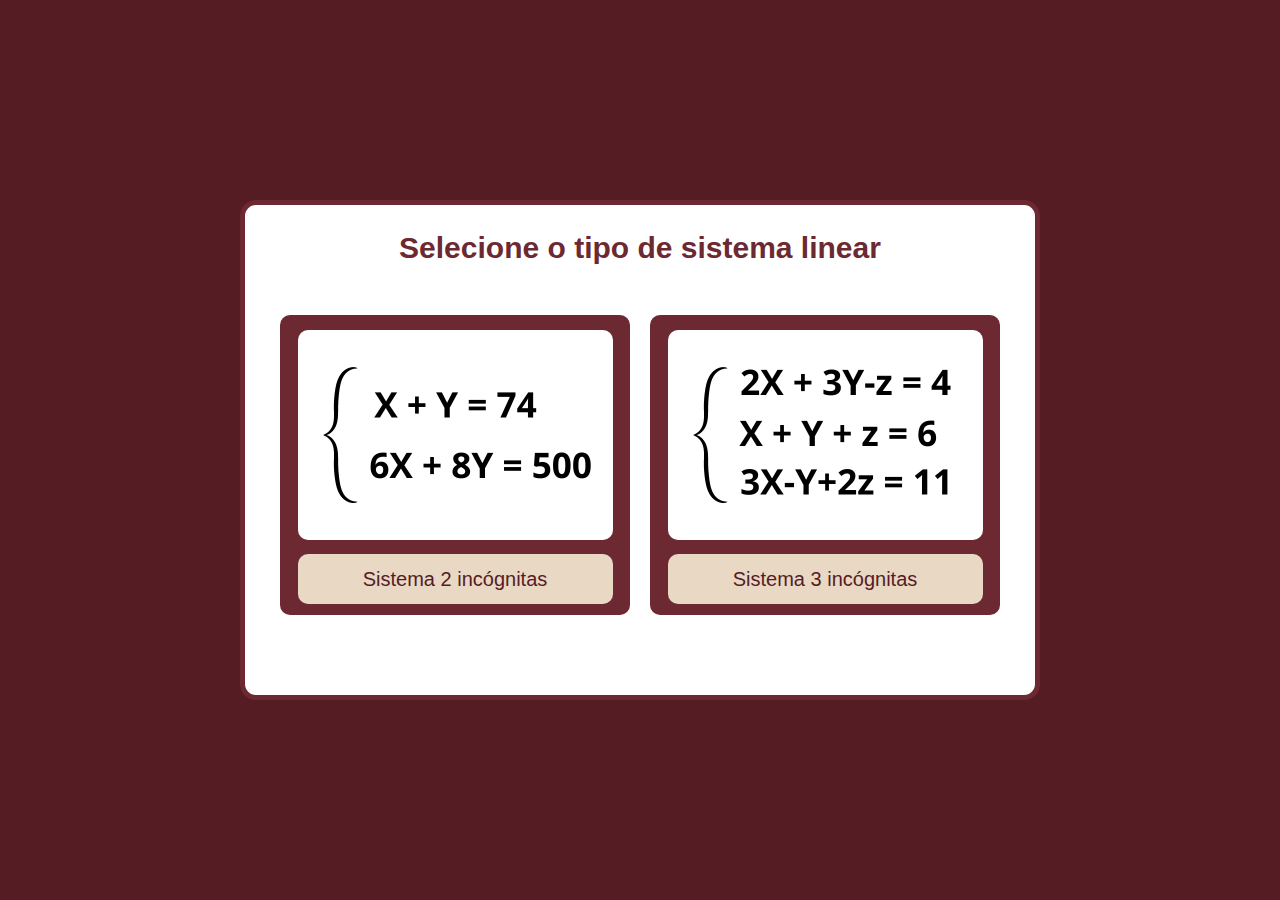
==== index.html @ 80fa4a7b "first commit" ====
<!DOCTYPE html>
<html lang="en">
<head>
    <meta charset="UTF-8">
    <meta name="viewport" content="width=device-width, initial-scale=1.0">
    <link rel="stylesheet" href="css\index.css">
    
    <title>Classificação de sistemas lineares</title>

</head>
<body>
    <div class="main">
        <h1 id="titulo">Selecione o tipo de sistema linear</h1>
       
    <div class="container">
       
            <div class="primeira">
                <img src="img\1.png">
                <a href="Sistema2.html">
                <button type="button" name="button" class="btn">Sistema 2 incógnitas</button></a>
            </div>

            <div class="segunda">
                <a href="Sistema3.html">
                <img src="img\2.png">
                <button type="button" name="button" class="btn" onclick="">Sistema 3 incógnitas</button></a>
                <div>
            </div>
            
        </div>
    </div>
    
</body>
</html>
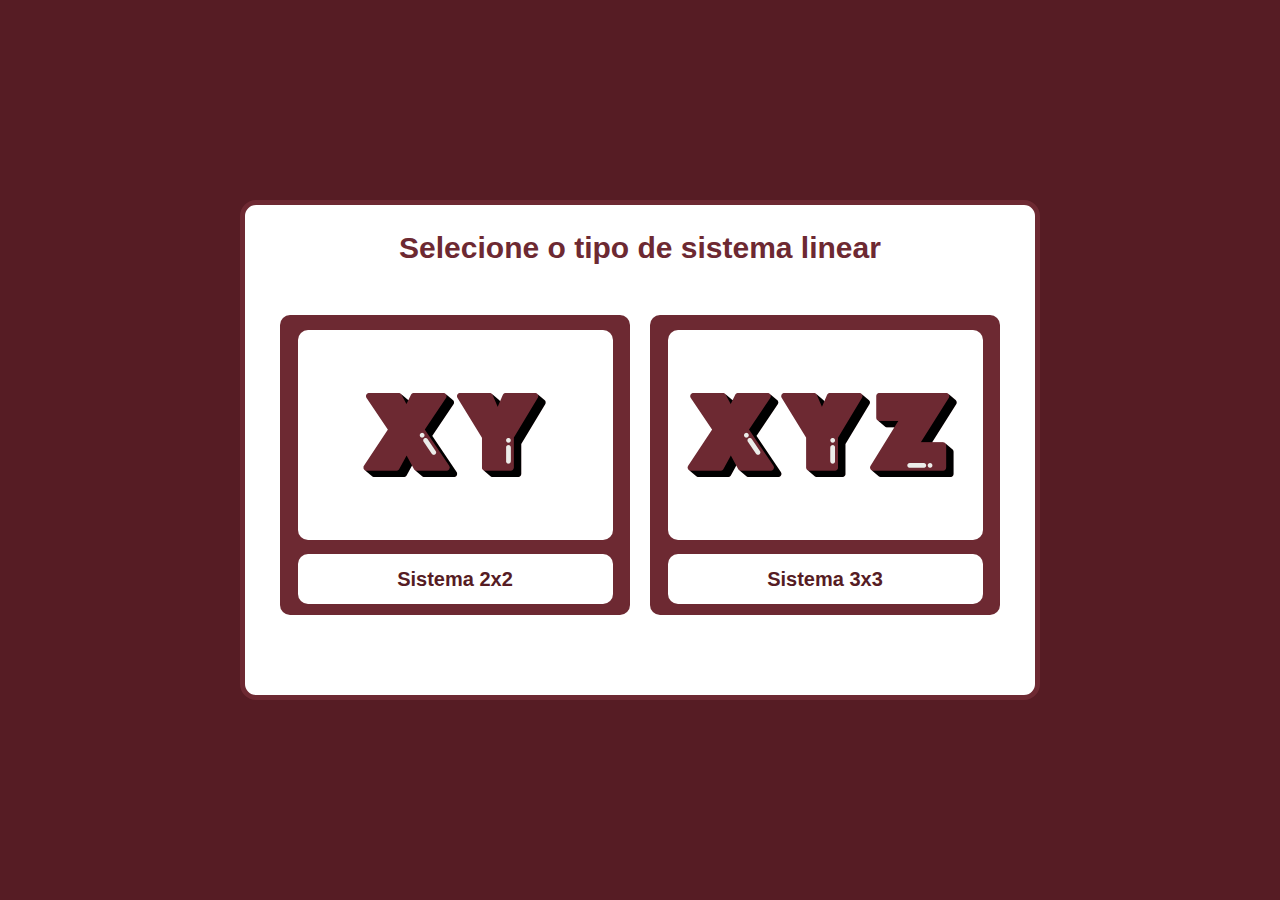
==== commit 5bd090d3: "Detalhes" ====
--- a/index.html
+++ b/index.html
@@ -11,19 +11,18 @@
 <body>
     <div class="main">
         <h1 id="titulo">Selecione o tipo de sistema linear</h1>
-       
-    <div class="container">
+            <div class="container">
        
             <div class="primeira">
                 <img src="img\1.png">
                 <a href="Sistema2.html">
-                <button type="button" name="button" class="btn">Sistema 2 incógnitas</button></a>
+                <button type="button" name="button" class="btn">Sistema 2x2</button></a>
             </div>
 
             <div class="segunda">
                 <a href="Sistema3.html">
                 <img src="img\2.png">
-                <button type="button" name="button" class="btn" onclick="">Sistema 3 incógnitas</button></a>
+                <button type="button" name="button" class="btn" onclick="">Sistema 3x3</button></a>
                 <div>
             </div>
             
